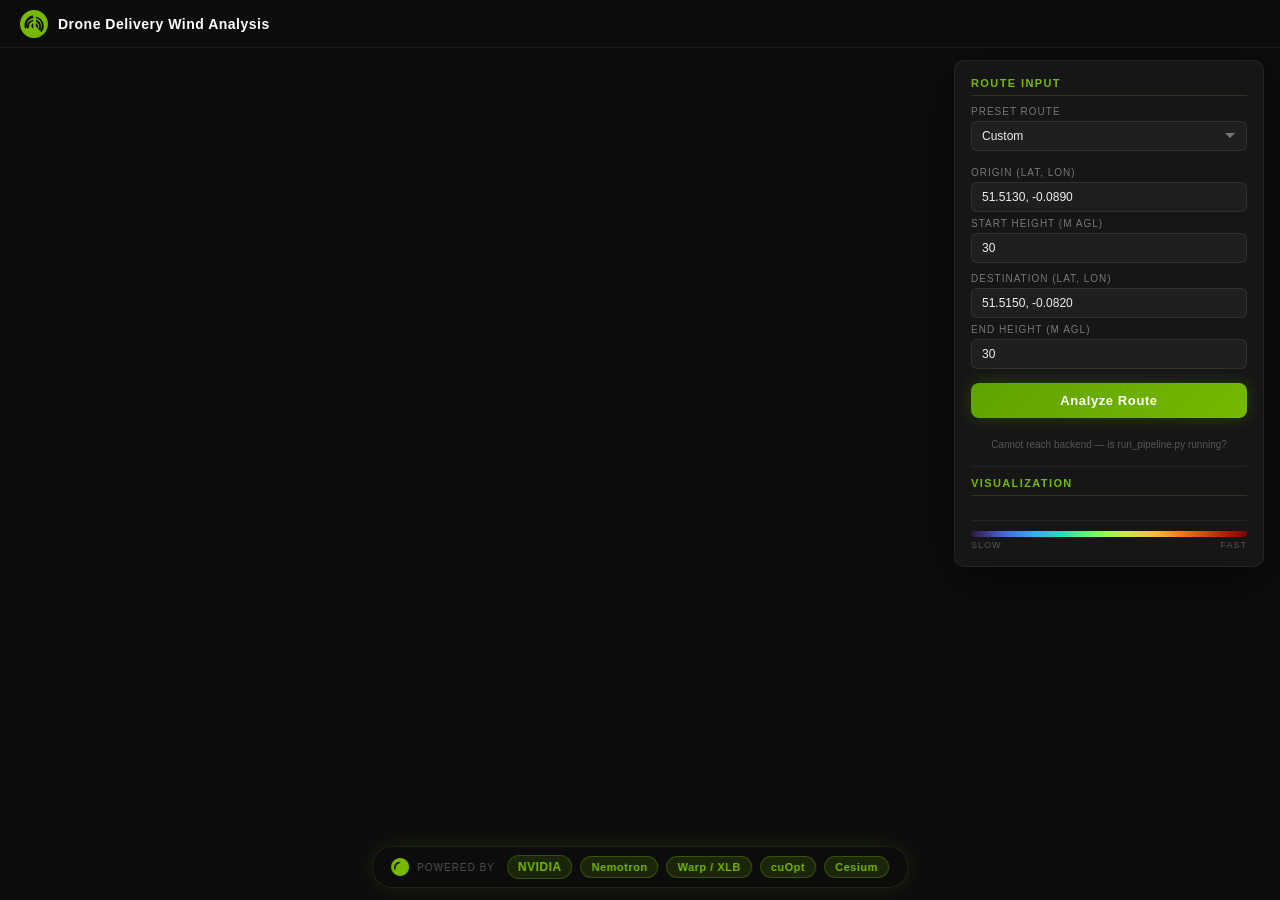
==== frontend/index.html @ c2975244 "Bug fixes" ====
<!DOCTYPE html>
<html lang="en">
<head>
  <meta charset="utf-8">
  <meta name="viewport" content="width=device-width, initial-scale=1">
  <title>NVIDIA Drone Delivery – Wind Analysis</title>
  <script src="https://cesium.com/downloads/cesiumjs/releases/1.119/Build/Cesium/Cesium.js"></script>
  <link  href="https://cesium.com/downloads/cesiumjs/releases/1.119/Build/Cesium/Widgets/widgets.css" rel="stylesheet">
  <link  href="/frontend/style.css" rel="stylesheet">
</head>
<body>

  <!-- Top bar -->
  <header id="topbar">
    <div class="topbar-left">
      <svg class="nv-logo" viewBox="0 0 24 24" width="28" height="28"><path fill="#76B900" d="M12 0C5.373 0 0 5.373 0 12s5.373 12 12 12 12-5.373 12-12S18.627 0 12 0zm-.6 5.7v1.266c-3.09.174-5.49 2.97-5.49 6.234 0 .54.054 1.068.156 1.578L4.32 16.08A8.85 8.85 0 0 1 3.9 13.2c0-4.38 3.12-8.01 7.14-8.46V5.7h.36zm0 2.94v1.08c-2.1.3-3.72 2.19-3.72 4.38 0 .27.024.534.072.792l-1.308 1.302a6.6 6.6 0 0 1-.384-2.094c0-2.88 2.16-5.25 4.98-5.46h.36zm0 2.76v4.68l-1.68-1.68a3.12 3.12 0 0 1 1.32-3zm2.16-5.7c3.84.54 6.78 4.02 6.78 8.1 0 2.04-.72 3.9-1.92 5.34l-1.32-1.32a6.66 6.66 0 0 0 1.62-4.38c0-3.3-2.28-6.06-5.16-6.66V6.72h-.36v-.06h.36zm0 2.76c2.58.54 4.5 2.94 4.5 5.64a5.82 5.82 0 0 1-1.14 3.48l-1.32-1.32c.54-.66.84-1.44.84-2.34 0-1.68-1.08-3.12-2.58-3.72v-1.08h-.3v-.66h.3zm0 2.82c1.14.48 1.92 1.56 1.92 2.82 0 .54-.12 1.02-.36 1.44l-1.56-1.56V11.22z"/></svg>
      <span class="topbar-title">Drone Delivery Wind Analysis</span>
    </div>
  </header>

  <div id="cesiumContainer"></div>

  <!-- Control panel -->
  <div id="panel">

    <div class="panel-section">
      <div class="section-header">Route Input</div>
      <label class="field-label">Preset Route</label>
      <select id="preset-route">
        <option value="custom" selected>Custom</option>
        <option value="leadenhall-heron">Leadenhall → Heron Tower</option>
        <option value="exchange-gherkin">Royal Exchange → Gherkin</option>
        <option value="liverpool-bishopsgate">Liverpool St → Bishopsgate</option>
        <option value="tower42-scalpel">Tower 42 → The Scalpel</option>
      </select>

      <div id="coord-inputs-section">
        <label class="field-label">Origin (lat, lon)</label>
        <input type="text" id="inp-origin" class="coord-input" placeholder="51.5130, -0.0890" value="51.5130, -0.0890">
        <label class="field-label">Start Height (m AGL)</label>
        <input type="number" id="inp-origin-h" class="coord-input" value="30" min="1" max="200">

        <label class="field-label" style="margin-top:10px">Destination (lat, lon)</label>
        <input type="text" id="inp-dest" class="coord-input" placeholder="51.5150, -0.0820" value="51.5150, -0.0820">
        <label class="field-label">End Height (m AGL)</label>
        <input type="number" id="inp-dest-h" class="coord-input" value="30" min="1" max="200">
      </div>
    </div>

    <button id="btn-analyze" class="cta-btn">Analyze Route</button>
    <button id="btn-scan" class="secondary-btn hidden" disabled>Scan Tile Geometry</button>

    <!-- Pipeline progress stepper -->
    <div id="pipeline-progress" class="hidden">
      <div class="step" data-step="geometry">
        <div class="step-circle">◻</div>
        <span class="step-label">Geometry</span>
      </div>
      <div class="step" data-step="wind">
        <div class="step-circle">☁</div>
        <span class="step-label">Wind</span>
      </div>
      <div class="step" data-step="ai">
        <div class="step-circle">◎</div>
        <span class="step-label">AI Gen</span>
      </div>
      <div class="step" data-step="fluid">
        <div class="step-circle">〜</div>
        <span class="step-label">Fluid Sim</span>
      </div>
      <div class="step" data-step="streamlines">
        <div class="step-circle">〱</div>
        <span class="step-label">Streams</span>
      </div>
      <div class="step" data-step="route">
        <div class="step-circle">⟲</div>
        <span class="step-label">Route Opt</span>
      </div>
    </div>

    <div id="status">Select a preset or enter coordinates, then click Analyze Route.</div>

    <!-- Route results (hidden until computed) -->
    <div id="route-results" class="panel-section hidden">
      <div class="section-header">Route Comparison</div>

      <div class="route-card dist-card">
        <div class="route-card-header">
          <span class="route-dot dot-cyan"></span>
          <span>Distance Route</span>
        </div>
        <div class="route-stats">
          <div class="stat"><span class="stat-val" id="dist-distance">—</span><span class="stat-unit">m</span></div>
          <div class="stat"><span class="stat-val" id="dist-time">—</span><span class="stat-unit">s</span></div>
          <div class="stat"><span class="stat-val" id="dist-energy">—</span><span class="stat-unit">Wh</span></div>
        </div>
      </div>

      <div class="route-card wind-card">
        <div class="route-card-header">
          <span class="route-dot dot-green"></span>
          <span>Wind-Optimised Route</span>
        </div>
        <div class="route-stats">
          <div class="stat"><span class="stat-val" id="wind-distance">—</span><span class="stat-unit">m</span></div>
          <div class="stat"><span class="stat-val" id="wind-time">—</span><span class="stat-unit">s</span></div>
          <div class="stat"><span class="stat-val" id="wind-energy">—</span><span class="stat-unit">Wh</span></div>
        </div>
      </div>

      <div class="savings-badge">
        <span class="savings-value" id="savings-pct">0</span><span class="savings-unit">%</span>
        <span class="savings-label">wind reduction</span>
      </div>
    </div>

    <!-- Viz controls -->
    <details class="panel-section viz-controls">
      <summary class="section-header">Visualization</summary>
      <label class="field-label">Streamline Opacity</label>
      <input type="range" id="sl-opacity" min="0" max="100" value="80">
      <label class="field-label">Line Width</label>
      <input type="range" id="sl-width" min="1" max="10" value="3">
      <div class="check-row">
        <label><input type="checkbox" id="ck-glow" checked> Glow</label>
        <label><input type="checkbox" id="ck-particles" checked> Particles</label>
      </div>
    </details>

    <!-- Legend -->
    <div id="legend">
      <div class="legend-bar"></div>
      <div class="legend-labels"><span>Slow</span><span>Fast</span></div>
    </div>
  </div>

  <!-- Tech badges -->
  <footer id="tech-bar">
    <svg viewBox="0 0 24 24" width="18" height="18"><path fill="#76B900" d="M12 0C5.373 0 0 5.373 0 12s5.373 12 12 12 12-5.373 12-12S18.627 0 12 0zm-.6 5.7v1.266c-3.09.174-5.49 2.97-5.49 6.234 0 .54.054 1.068.156 1.578L4.32 16.08A8.85 8.85 0 0 1 3.9 13.2c0-4.38 3.12-8.01 7.14-8.46V5.7h.36z"/></svg>
    <span class="tech-label">Powered by</span>
    <span class="tech-badge badge-nvidia">NVIDIA</span>
    <span class="tech-badge badge-highlight">Nemotron</span>
    <span class="tech-badge badge-highlight">Warp / XLB</span>
    <span class="tech-badge badge-highlight">cuOpt</span>
    <span class="tech-badge badge-highlight">Cesium</span>
  </footer>

  <script src="/frontend/app.js"></script>
</body>
</html>
---- frontend/style.css ----
/* ── NVIDIA Design System ── */
:root {
  --nv-green: #76B900;
  --nv-green-dim: rgba(118,185,0,.15);
  --nv-green-glow: rgba(118,185,0,.35);
  --nv-cyan: #00d2ff;
  --nv-cyan-dim: rgba(0,210,255,.12);
  --bg-body: #0d0d0d;
  --bg-panel: #161616;
  --bg-card: #1e1e1e;
  --bg-card-hover: #252525;
  --border: rgba(255,255,255,.06);
  --text: #e0e0e0;
  --text-muted: #777;
  --text-dim: #555;
  --radius: 10px;
  --radius-sm: 6px;
}

* { margin:0; padding:0; box-sizing:border-box; }
html, body {
  width:100%; height:100%; overflow:hidden;
  font-family: -apple-system, BlinkMacSystemFont, 'Segoe UI', Roboto, sans-serif;
  background: var(--bg-body); color: var(--text);
}

/* ── Cesium container ── */
#cesiumContainer { width:100%; height:100%; }

/* ── Top bar ── */
#topbar {
  position:absolute; top:0; left:0; right:0; height:48px;
  background: rgba(13,13,13,.88);
  backdrop-filter: blur(20px);
  border-bottom: 1px solid var(--border);
  display:flex; align-items:center; padding:0 20px;
  z-index:1001;
}
.topbar-left { display:flex; align-items:center; gap:10px; }
.nv-logo { flex-shrink:0; }
.topbar-title {
  font-size:14px; font-weight:700; letter-spacing:.5px;
  color:#fff;
}

/* ── Panel ── */
#panel {
  position:absolute; top:60px; right:16px; width:310px;
  background: var(--bg-panel);
  border:1px solid var(--border);
  border-radius: var(--radius);
  padding:16px;
  z-index:1000;
  box-shadow: 0 12px 48px rgba(0,0,0,.6);
  max-height: calc(100vh - 120px);
  overflow-y: auto;
}

.panel-section { margin-bottom:14px; }
.section-header {
  font-size:11px; font-weight:700; text-transform:uppercase;
  letter-spacing:1.4px; color: var(--nv-green);
  margin-bottom:10px; padding-bottom:6px;
  border-bottom:1px solid rgba(118,185,0,.2);
}

.field-label {
  display:block; font-size:10px; text-transform:uppercase;
  letter-spacing:1px; color: var(--text-muted); margin-bottom:4px; margin-top:6px;
}

.coord-input {
  width:100%; padding:7px 10px;
  border:1px solid rgba(255,255,255,.08);
  border-radius: var(--radius-sm);
  background: rgba(255,255,255,.04);
  color:#eee; font-size:12px; font-family:inherit; outline:none;
  transition: border-color .15s;
}
.coord-input:focus { border-color: var(--nv-green); }

/* ── Buttons ── */
.cta-btn {
  width:100%; padding:10px 0; border:none; border-radius:8px;
  background: linear-gradient(135deg, #5fa300, #76B900);
  color:#fff; font-size:13px; font-weight:700; letter-spacing:.6px;
  cursor:pointer; transition: all .15s; margin-bottom:8px;
  box-shadow: 0 0 16px rgba(118,185,0,.25);
}
.cta-btn:hover { box-shadow: 0 0 24px rgba(118,185,0,.45); filter:brightness(1.1); }
.cta-btn:disabled { opacity:.4; cursor:default; box-shadow:none; }

.secondary-btn {
  width:100%; padding:8px 0; border:1px solid rgba(255,255,255,.1);
  border-radius:8px; background:transparent;
  color: var(--text-muted); font-size:11px; font-weight:600;
  letter-spacing:.5px; cursor:pointer; transition: all .15s;
  margin-bottom:14px;
}
.secondary-btn:hover { border-color: var(--nv-green); color:#fff; }
.secondary-btn:disabled { opacity:.3; cursor:default; }

/* ── Route results ── */
.hidden { display:none !important; }

.route-card {
  background: var(--bg-card); border-radius:8px; padding:10px 12px;
  margin-bottom:8px; border:1px solid var(--border);
  transition: border-color .15s;
}
.route-card:hover { border-color: rgba(255,255,255,.12); }
.dist-card { border-left:3px solid var(--nv-cyan); }
.wind-card { border-left:3px solid var(--nv-green); }

.route-card-header {
  display:flex; align-items:center; gap:8px;
  font-size:12px; font-weight:600; color:#ccc; margin-bottom:8px;
}
.route-dot { width:8px; height:8px; border-radius:50%; flex-shrink:0; }
.dot-cyan { background: var(--nv-cyan); box-shadow: 0 0 8px rgba(0,210,255,.5); }
.dot-green { background: var(--nv-green); box-shadow: 0 0 8px rgba(118,185,0,.5); }

.route-stats { display:flex; gap:12px; }
.stat { display:flex; align-items:baseline; gap:3px; }
.stat-val { font-size:16px; font-weight:700; color:#fff; font-variant-numeric:tabular-nums; }
.stat-unit { font-size:10px; color: var(--text-dim); text-transform:uppercase; }

/* ── Savings badge ── */
.savings-badge {
  text-align:center; padding:14px 10px; margin-top:6px;
  background: var(--nv-green-dim);
  border:1px solid rgba(118,185,0,.25);
  border-radius:8px;
}
.savings-value {
  font-size:32px; font-weight:800; color: var(--nv-green);
  font-variant-numeric:tabular-nums;
}
.savings-unit { font-size:18px; font-weight:700; color: var(--nv-green); }
.savings-label {
  display:block; font-size:10px; text-transform:uppercase;
  letter-spacing:1.2px; color: var(--text-muted); margin-top:2px;
}
.savings-negative {
  background: var(--nv-cyan-dim);
  border-color: rgba(0,210,255,.25);
}
.savings-negative .savings-value,
.savings-negative .savings-unit { color: var(--nv-cyan); }

/* ── Viz controls ── */
.viz-controls { border-top:1px solid var(--border); padding-top:10px; }
.viz-controls summary {
  cursor:pointer; list-style:none; user-select:none;
}
.viz-controls summary::-webkit-details-marker { display:none; }

input[type=range] {
  -webkit-appearance:none; appearance:none; width:100%; height:4px;
  background: rgba(255,255,255,.08); border-radius:2px; outline:none;
  margin:6px 0 10px;
}
input[type=range]::-webkit-slider-thumb {
  -webkit-appearance:none; width:14px; height:14px; border-radius:50%;
  background: var(--nv-green); cursor:pointer;
  box-shadow: 0 0 8px var(--nv-green-glow);
}

.check-row { display:flex; gap:16px; margin-top:4px; }
.check-row label {
  font-size:12px; color:#aaa; display:flex; align-items:center;
  gap:5px; cursor:pointer;
}
input[type=checkbox] { accent-color: var(--nv-green); }

/* ── Legend ── */
#legend { margin-top:14px; padding-top:10px; border-top:1px solid var(--border); }
.legend-bar {
  height:6px; border-radius:3px;
  background: linear-gradient(to right,
    #30123b,#4662d7,#36aaf9,#1ae4b6,
    #72fe5e,#c8ef34,#faba39,#f66b19,
    #ca2a04,#7a0403);
}
.legend-labels {
  display:flex; justify-content:space-between;
  font-size:9px; color: var(--text-dim);
  text-transform:uppercase; letter-spacing:1px; margin-top:3px;
}

/* ── Status ── */
#status {
  margin-top:12px; font-size:10px; color: var(--text-dim);
  text-align:center; min-height:28px; line-height:1.4;
}

/* ── Tech bar ── */
#tech-bar {
  position:absolute; bottom:12px; left:50%; transform:translateX(-50%);
  display:flex; align-items:center; gap:8px;
  z-index:1001;
  background: rgba(13,13,13,.75);
  backdrop-filter: blur(16px);
  padding:8px 18px; border-radius:20px;
  border:1px solid rgba(118,185,0,.15);
  box-shadow: 0 0 20px rgba(118,185,0,.12);
}
.tech-label {
  font-size:10px; text-transform:uppercase; letter-spacing:1px;
  color: var(--text-dim); margin-right:4px;
}
.tech-badge {
  font-size:11px; font-weight:600; letter-spacing:.5px;
  padding:4px 10px; border-radius:12px;
  background: rgba(255,255,255,.07);
  border:1px solid rgba(255,255,255,.08);
  color: #bbb;
  white-space:nowrap;
}
.badge-highlight {
  background: var(--nv-green-dim);
  border-color: rgba(118,185,0,.3);
  color: var(--nv-green);
}
.badge-nvidia {
  background: var(--nv-green-dim);
  border-color: rgba(118,185,0,.3);
  color: var(--nv-green);
  font-weight:800;
  font-size:12px;
}

/* ── Hide default Cesium widgets ── */
.cesium-viewer-bottom { display:none !important; }

/* ── Scrollbar ── */
#panel::-webkit-scrollbar { width:4px; }
#panel::-webkit-scrollbar-track { background:transparent; }
#panel::-webkit-scrollbar-thumb { background:rgba(255,255,255,.1); border-radius:2px; }

/* ── Preset select dropdown ── */
select#preset-route {
  width:100%; padding:7px 32px 7px 10px;
  border:1px solid rgba(255,255,255,.08);
  border-radius: var(--radius-sm);
  background-color: rgba(255,255,255,.04);
  background-image: url("data:image/svg+xml,%3Csvg xmlns='http://www.w3.org/2000/svg' width='12' height='12' viewBox='0 0 12 12'%3E%3Cpath fill='%23777' d='M6 8L1 3h10z'/%3E%3C/svg%3E");
  background-repeat: no-repeat;
  background-position: right 10px center;
  color:#eee; font-size:12px; font-family:inherit; outline:none;
  transition: border-color .15s;
  cursor:pointer;
  margin-bottom:10px;
  appearance:none;
}
select#preset-route:focus { border-color: var(--nv-green); }

/* ── Pipeline progress stepper ── */
@keyframes pulse-glow {
  0%, 100% { box-shadow: 0 0 6px rgba(118,185,0,.3); }
  50% { box-shadow: 0 0 14px rgba(118,185,0,.6); }
}

#pipeline-progress {
  display:flex;
  flex-direction:row;
  align-items:flex-start;
  justify-content:space-between;
  margin-bottom:14px;
  gap:0;
}
#pipeline-progress .step {
  flex:1;
  display:flex;
  flex-direction:column;
  align-items:center;
  position:relative;
}
#pipeline-progress .step::after {
  content:'';
  position:absolute;
  top:13px;
  left:calc(50% + 16px);
  width:calc(100% - 32px);
  height:2px;
  background: rgba(255,255,255,.08);
  z-index:0;
}
#pipeline-progress .step:last-child::after { display:none; }
#pipeline-progress .step.done::after {
  background: var(--nv-green);
}
#pipeline-progress .step-circle {
  width:28px; height:28px;
  border-radius:50%;
  background: var(--bg-card);
  border:2px solid var(--border);
  display:flex;
  align-items:center;
  justify-content:center;
  position:relative;
  z-index:1;
  transition: all .2s;
  font-size:13px;
  color: var(--text-dim);
}
#pipeline-progress .step.active .step-circle {
  border-color: var(--nv-green);
  color: var(--nv-green);
  background: var(--nv-green-dim);
  animation: pulse-glow 1.5s ease-in-out infinite;
}
#pipeline-progress .step.done .step-circle {
  background: var(--nv-green);
  border-color: var(--nv-green);
  color: var(--nv-green);
  font-size:0;
}
#pipeline-progress .step.done .step-circle::before {
  content:'✓';
  font-size:13px; font-weight:700;
  color:#fff;
}
#pipeline-progress .step-label {
  font-size:8px;
  color: var(--text-muted);
  margin-top:6px;
  text-transform:uppercase;
  letter-spacing:.5px;
}
#pipeline-progress .step.active .step-label {
  color: var(--nv-green);
}

/* ── Custom fields toggle ── */
/* .custom-fields visibility controlled via .hidden class */
.custom-fields { margin-top:6px; }
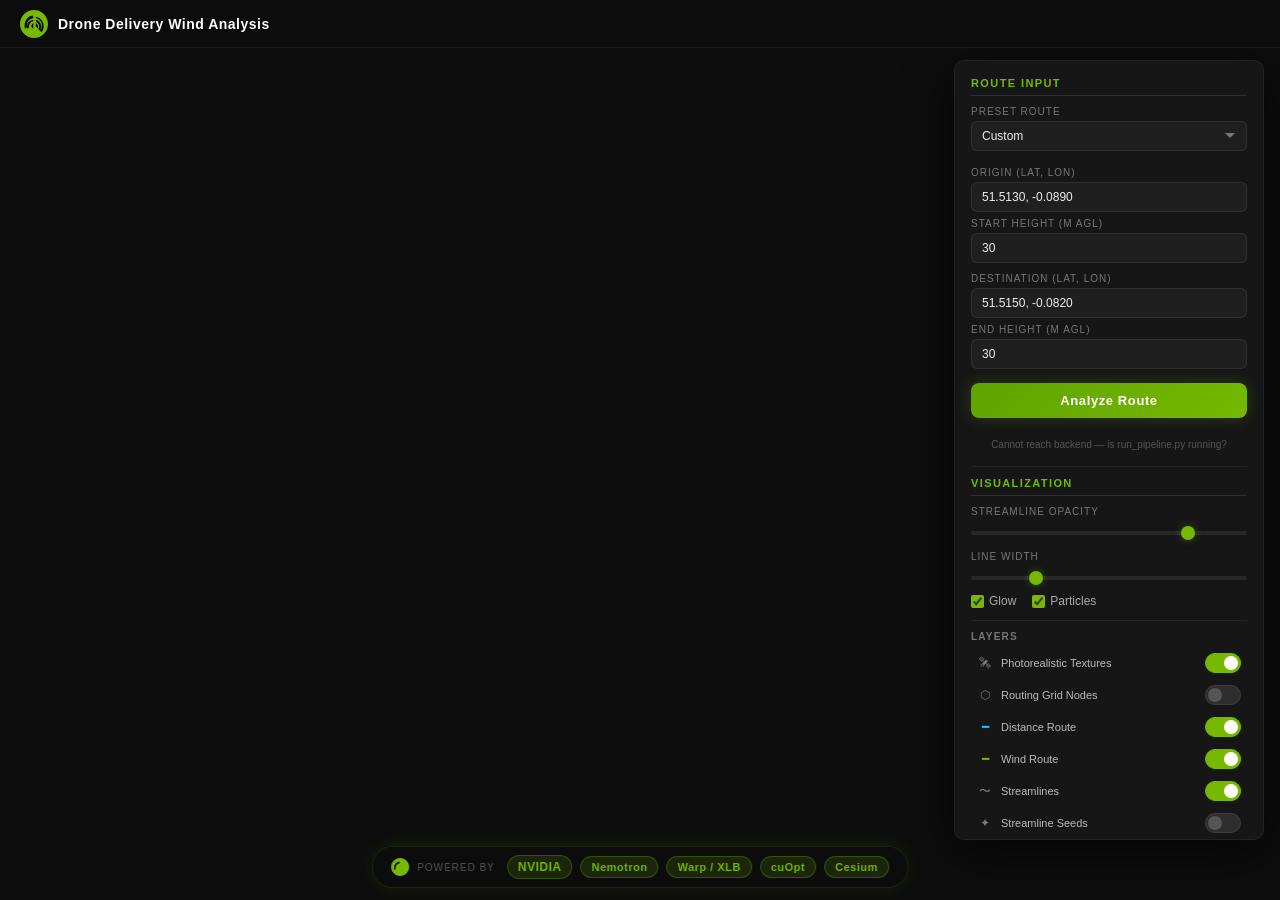
==== commit 14a89bf9: "TODO: smoothing still required for optimised paths" ====
--- a/frontend/index.html
+++ b/frontend/index.html
@@ -115,7 +115,7 @@
     </div>
 
     <!-- Viz controls -->
-    <details class="panel-section viz-controls">
+    <details class="panel-section viz-controls" open>
       <summary class="section-header">Visualization</summary>
       <label class="field-label">Streamline Opacity</label>
       <input type="range" id="sl-opacity" min="0" max="100" value="80">
@@ -124,6 +124,65 @@
       <div class="check-row">
         <label><input type="checkbox" id="ck-glow" checked> Glow</label>
         <label><input type="checkbox" id="ck-particles" checked> Particles</label>
+      </div>
+
+      <div class="layer-section-header">Layers</div>
+      <div class="layer-list">
+
+        <label class="layer-row">
+          <span class="layer-icon">🛰</span>
+          <span class="layer-label">Photorealistic Textures</span>
+          <span class="pill-toggle">
+            <input type="checkbox" id="ck-textures" checked>
+            <span class="pill-track"></span>
+          </span>
+        </label>
+
+        <label class="layer-row">
+          <span class="layer-icon">⬡</span>
+          <span class="layer-label">Routing Grid Nodes</span>
+          <span class="pill-toggle">
+            <input type="checkbox" id="ck-navgrid">
+            <span class="pill-track"></span>
+          </span>
+        </label>
+
+        <label class="layer-row">
+          <span class="layer-icon" style="color:var(--nv-cyan)">━</span>
+          <span class="layer-label">Distance Route</span>
+          <span class="pill-toggle">
+            <input type="checkbox" id="ck-route-dist" checked>
+            <span class="pill-track"></span>
+          </span>
+        </label>
+
+        <label class="layer-row">
+          <span class="layer-icon" style="color:var(--nv-green)">━</span>
+          <span class="layer-label">Wind Route</span>
+          <span class="pill-toggle">
+            <input type="checkbox" id="ck-route-wind" checked>
+            <span class="pill-track"></span>
+          </span>
+        </label>
+
+        <label class="layer-row">
+          <span class="layer-icon">〜</span>
+          <span class="layer-label">Streamlines</span>
+          <span class="pill-toggle">
+            <input type="checkbox" id="ck-streamlines" checked>
+            <span class="pill-track"></span>
+          </span>
+        </label>
+
+        <label class="layer-row">
+          <span class="layer-icon">✦</span>
+          <span class="layer-label">Streamline Seeds</span>
+          <span class="pill-toggle">
+            <input type="checkbox" id="ck-seeds">
+            <span class="pill-track"></span>
+          </span>
+        </label>
+
       </div>
     </details>
 
--- a/frontend/style.css
+++ b/frontend/style.css
@@ -230,6 +230,47 @@
   font-size:12px;
 }
 
+/* ── Layer section ── */
+.layer-section-header {
+  font-size:10px; font-weight:700; text-transform:uppercase;
+  letter-spacing:1.2px; color: var(--text-muted);
+  margin: 12px 0 6px; padding-top:10px;
+  border-top: 1px solid var(--border);
+}
+.layer-list { display:flex; flex-direction:column; gap:2px; }
+.layer-row {
+  display:flex; align-items:center; gap:8px;
+  padding:5px 6px; border-radius:var(--radius-sm);
+  cursor:pointer; transition:background .12s; user-select:none;
+}
+.layer-row:hover { background:rgba(255,255,255,.04); }
+.layer-icon { width:16px; text-align:center; font-size:12px; color:var(--text-muted); flex-shrink:0; }
+.layer-label { flex:1; font-size:11px; color:#bbb; }
+
+/* Pill toggle switch */
+.pill-toggle { position:relative; width:36px; height:20px; flex-shrink:0; }
+.pill-toggle input { opacity:0; width:0; height:0; position:absolute; }
+.pill-track {
+  position:absolute; inset:0; border-radius:10px;
+  background:rgba(255,255,255,.1);
+  border:1px solid rgba(255,255,255,.08);
+  transition:background .18s, border-color .18s;
+  cursor:pointer;
+}
+.pill-track::after {
+  content:''; position:absolute;
+  width:14px; height:14px; border-radius:50%;
+  top:2px; left:2px; background:#555;
+  transition:left .18s, background .18s, box-shadow .18s;
+}
+.pill-toggle input:checked + .pill-track {
+  background:var(--nv-green); border-color:var(--nv-green);
+}
+.pill-toggle input:checked + .pill-track::after {
+  left:18px; background:#fff;
+  box-shadow:0 0 6px rgba(118,185,0,.5);
+}
+
 /* ── Hide default Cesium widgets ── */
 .cesium-viewer-bottom { display:none !important; }
 
@@ -332,6 +373,3 @@
   color: var(--nv-green);
 }
 
-/* ── Custom fields toggle ── */
-/* .custom-fields visibility controlled via .hidden class */
-.custom-fields { margin-top:6px; }
